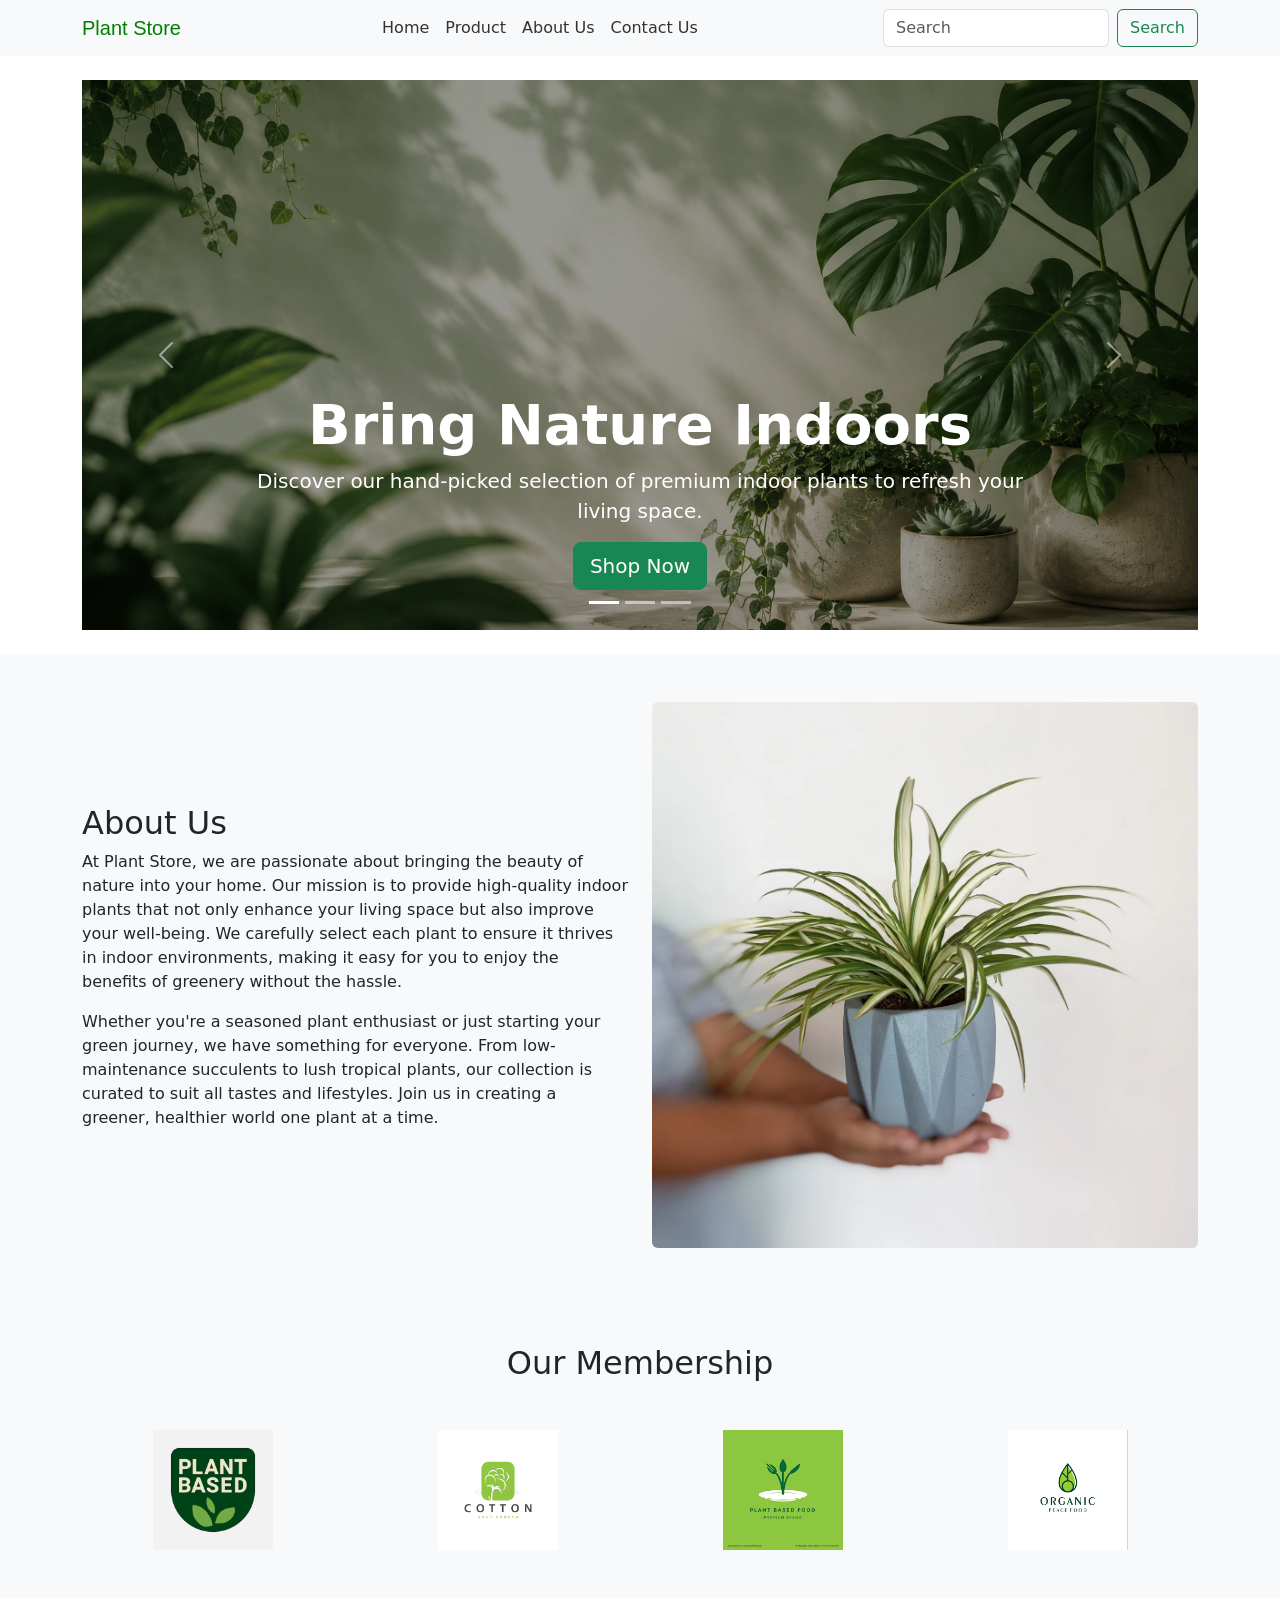
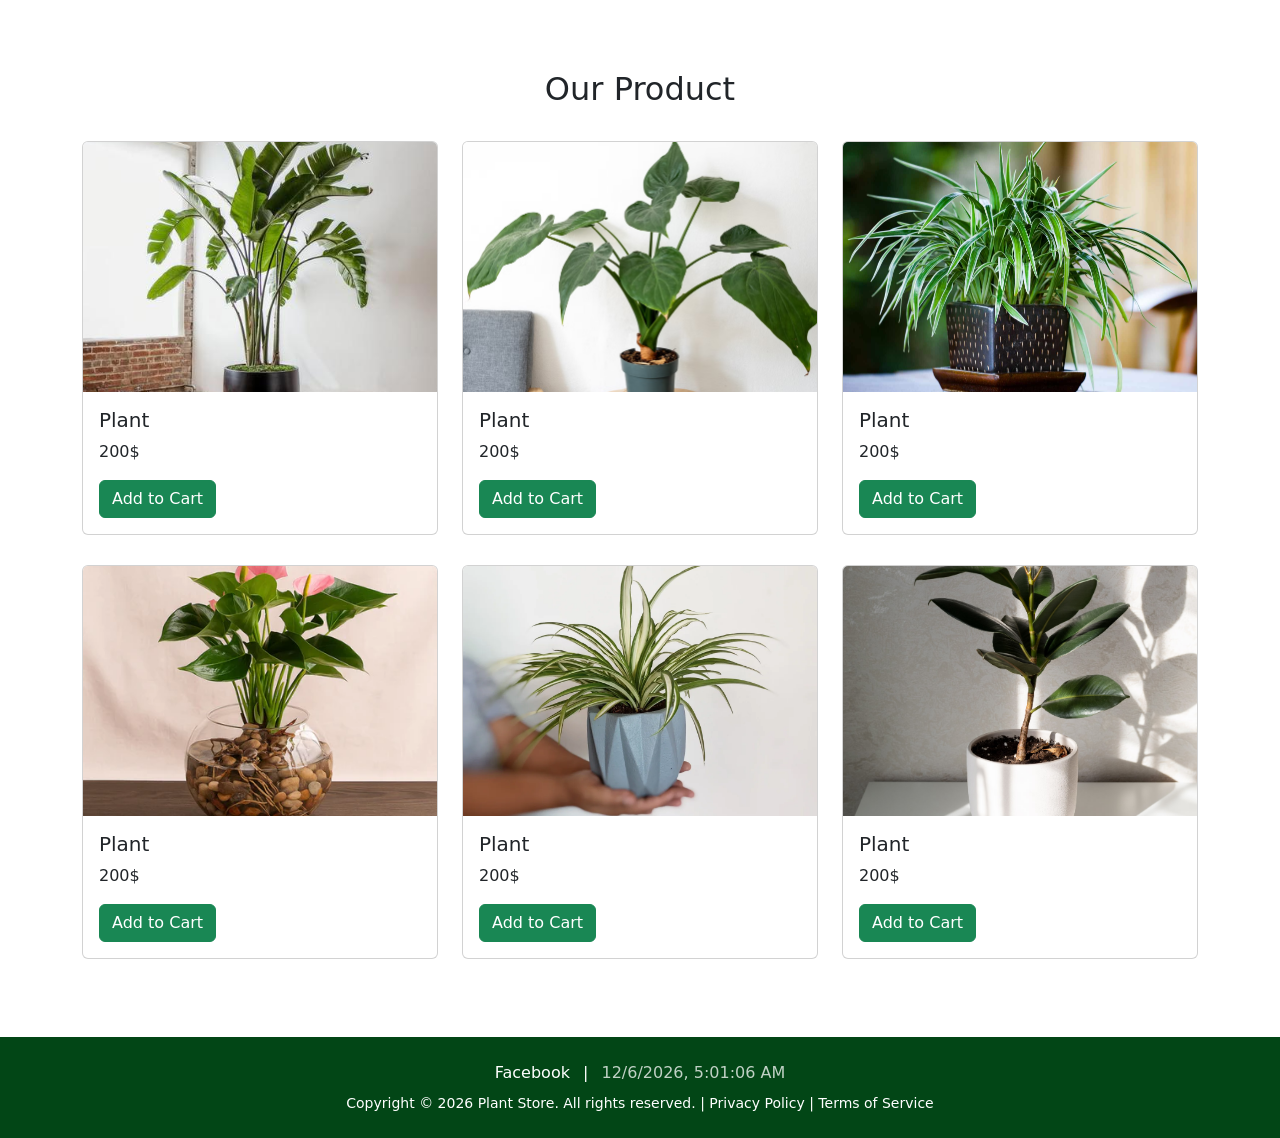
==== index.html @ c687e894 "1st commet" ====
<!DOCTYPE html>
<html lang="en">
<head>
    <meta charset="UTF-8">
    <meta name="viewport" content="width=device-width, initial-scale=1.0">
    <title>Plant Store</title>
    <link href="https://cdn.jsdelivr.net/npm/bootstrap@5.3.3/dist/css/bootstrap.min.css" rel="stylesheet">
    <link rel="stylesheet" href="./assets/css/style.css">
</head>

<body>
<header>
    <nav class="navbar navbar-expand-lg bg-body-tertiary">
        <div class="container">
            <a class="navbar-brand" href="#" style="color: green;font-family: 'Lucida Sans', 'Lucida Sans Regular', 'Lucida Grande', 'Lucida Sans Unicode', Geneva, Verdana, sans-serif;">Plant Store</a>
            <button class="navbar-toggler" type="button" data-bs-toggle="collapse" data-bs-target="#navbarSupportedContent">
                <span class="navbar-toggler-icon"></span>
            </button>
            <div class="collapse navbar-collapse" id="navbarSupportedContent">
                <ul class="navbar-nav m-auto mb-2 mb-lg-0">
                    <li class="nav-item"><a class="nav-link" href="index.html">Home</a></li>
                    <li class="nav-item"><a class="nav-link" href="product.html">Product</a></li>
                    <li class="nav-item"><a class="nav-link" href="about-us.html">About Us</a></li>
                    <li class="nav-item"><a class="nav-link" href="contact-us.html">Contact Us</a></li>
                </ul>
                <form class="d-flex" role="search">
                    <input class="form-control me-2" type="search" placeholder="Search">
                    <button class="btn btn-outline-success" type="submit">Search</button>
                </form>
            </div>
        </div>
    </nav>
</header>

<main>
    <section id="banner" class="py-4"> 
      <div class="container">
            <div id="carouselExampleIndicators" class="carousel slide" data-bs-ride="carousel">
                <div class="carousel-indicators">
                    <button type="button" data-bs-target="#carouselExampleIndicators" data-bs-slide-to="0" class="active" aria-current="true" aria-label="Slide 1"></button>
                    <button type="button" data-bs-target="#carouselExampleIndicators" data-bs-slide-to="1" aria-label="Slide 2"></button>
                    <button type="button" data-bs-target="#carouselExampleIndicators" data-bs-slide-to="2" aria-label="Slide 3"></button>
                </div>
                
                <div class="carousel-inner">
                  <div class="carousel-inner">
  <div class="carousel-item active">
    <img src="./assets/image/banner3.png" class="d-block w-100" alt="Plant Banner 1">
    <div class="carousel-caption d-none d-md-block">
      <h2 class="display-4 fw-bold">Bring Nature Indoors</h2>
      <p class="lead">Discover our hand-picked selection of premium indoor plants to refresh your living space.</p>
      <a href="#product" class="btn btn-success btn-lg">Shop Now</a>
    </div>
  </div>

  <div class="carousel-item">
    <img src="./assets/image/GettyImages-1202757463-d946b2abbd374fffbe6ea644dfab06b6.jpg" class="d-block w-100" alt="Plant Banner 2">
    <div class="carousel-caption d-none d-md-block">
      <h2 class="display-4 fw-bold">Low Maintenance, High Style</h2>
      <p class="lead">Perfect for beginners. Explore our range of hardy succulents and snake plants.</p>
      <a href="product.html" class="btn btn-success btn-lg">View Collection</a>
    </div>
  </div>

  <div class="carousel-item">
    <img src="/assets/image/banner1 (2).png" class="d-block w-100" alt="Plant Banner 3">
    <div class="carousel-caption d-none d-md-block">
      <h2 class="display-4 fw-bold">Breathe Cleaner Air</h2>
      <p class="lead">Plants aren't just decor; they are natural air purifiers. Find your green companion today.</p>
    </div>
  </div>
</div>

                </div>

                <button class="carousel-control-prev" type="button" data-bs-target="#carouselExampleIndicators" data-bs-slide="prev">
                    <span class="carousel-control-prev-icon" aria-hidden="true"></span>
                    <span class="visually-hidden">Previous</span>
                </button>
                <button class="carousel-control-next" type="button" data-bs-target="#carouselExampleIndicators" data-bs-slide="next">
                    <span class="carousel-control-next-icon" aria-hidden="true"></span>
                    <span class="visually-hidden">Next</span>
                </button>
            </div>
        </div>
    </section>
 <section id="about" class="py-5 bg-light">
    <div class="container">
        <div class="row align-items-center">
            <div class="col-md-6">
                <h2>About Us</h2>
                <p>At Plant Store, we are passionate about bringing the beauty of nature into your home. Our mission is to provide high-quality indoor plants that not only enhance your living space but also improve your well-being. We carefully select each plant to ensure it thrives in indoor environments, making it easy for you to enjoy the benefits of greenery without the hassle.</p>
                <p>Whether you're a seasoned plant enthusiast or just starting your green journey, we have something for everyone. From low-maintenance succulents to lush tropical plants, our collection is curated to suit all tastes and lifestyles. Join us in creating a greener, healthier world one plant at a time.</p>
            </div>
            <div class="col-md-6">
                <img src="./assets/image/product/spider-plant-303292_1200x1200.webp" alt="About Us" class="img-fluid rounded">
            </div>

 </section>
<section id="membership" class="py-5 bg-light">
  <div class="container">
    <h2 class="text-center mb-5">Our Membership </h2>

    <div class="row justify-content-center align-items-center g-4">
      <div class="col-6 col-md-3 text-center">
        <img class="membership-img img-fluid"
          src="./assets/image/clients/plant-based-business-logo-vector-food-packaging-sticker_53876-126717.avif"
          alt="Client 1">
      </div>
      <div class="col-6 col-md-3 text-center">
        <img class="membership-img img-fluid"
          src="./assets/image/clients/cotton-logo-soft-smooth-plant-design-business-brands-simple-lines-stem-296356730.webp"
          alt="Client 2">
      </div>
      <div class="col-6 col-md-3 text-center">
        <img class="membership-img img-fluid" src="./assets/image/clients/images (1).png" alt="Client 3">
      </div>
      <div class="col-6 col-md-3 text-center">
        <img class="membership-img img-fluid" src="./assets/image/clients/images.png" alt="Client 4">
      </div>
    </div>
  </div>
</section>

<section id="product" class="py-5">
<div class="container">
  <h2 style="text-align: center;" class="py-4" >Our Product</h2>
  <div class="row justify-content-between align-items-center">
    <div class="col-md-4" >
      <div class="card" >
        <img src="./assets/image/product/bird-of-paradise-no-decorative-pot-plant-only.jpeg" class="card-img-top" alt="Plant 1">
        <div class="card-body">
          <h5 class="card-title">Plant</h5>
          <p class="card-text">200$</p>
          <a href="#" class="btn btn-success">Add to Cart</a>
        </div>
      </div>
    </div>
    <div class="col-md-4" >
      <div class="card">
        <img src="./assets/image/product/philodendron-green-house-plant-669e8b7b85bf1.avif" class="card-img-top" alt="Plant 1">
        <div class="card-body">
          <h5 class="card-title">Plant</h5>
          <p class="card-text">200$</p>
         <a href="#" class="btn btn-success">Add to Cart</a>
        </div>
      </div>
    </div>
    <div class="col-md-4" >
      <div class="card">
        <img src="./assets/image/product/GettyImages-823655632-2-36d7ea506c5a409ea5e25264852a9f6f.jpg" class="card-img-top" alt="Plant 1">
        <div class="card-body">
          <h5 class="card-title">Plant</h5>
          <p class="card-text">200$</p>
          <a href="#" class="btn btn-success">Add to Cart</a>
        </div>
      </div>
    </div>
    <div class="col-md-4" >
      <div class="card" >
        <img src="./assets/image/product/PLRGUX17.webp" class="card-img-top" alt="Plant 1">
        <div class="card-body">
          <h5 class="card-title">Plant</h5>
          <p class="card-text">200$</p>
         <a href="#" class="btn btn-success">Add to Cart</a>
        </div>
      </div>
    </div>
    <div class="col-md-4">
      <div class="card" >
        <img src="./assets/image/product/spider-plant-303292_1200x1200.webp" class="card-img-top" alt="Plant 1">
        <div class="card-body">
          <h5 class="card-title">Plant</h5>
          <p class="card-text">200$</p>
          <a href="#" class="btn btn-success">Add to Cart</a>
        </div>
      </div>
    </div>
    <div class="col-md-4">
      <div class="card">
        <img src="./assets/image/product/55eb1a6b-96d7-497d-99a9-0c90b802d08e.avif" class="card-img-top" alt="Plant 1">
        <div class="card-body">
          <h5 class="card-title">Plant</h5>
          <p class="card-text">200$</p>
          <a href="#" class="btn btn-success">Add to Cart</a>
        </div>
      </div>
    </div>
    
  </div>
</div>
</section>

</main>

<footer class="text-white py-4 text-center" style="background-color: #024616;">
  <div class="container">
    <div class="mb-2">
      <a href="#" target="_blank" class="text-white text-decoration-none me-2">Facebook</a> |
      <span id="datetime" class="ms-2 opacity-75"></span>
    </div>
    
    <p class="mb-0 small">
      Copyright &copy; 2026 Plant Store. All rights reserved. | Privacy Policy | Terms of Service
    </p>
  </div>
</footer>

    <script src="https://cdn.jsdelivr.net/npm/bootstrap@5.3.3/dist/js/bootstrap.bundle.min.js"></script>
    <script src="./assets/js/app.js"></script>
</body>
</html>
---- assets/css/style.css ----
* {
        margin: 0;
        padding: 0;
        box-sizing: border-box;
        outline: 0;
}
ul,ol {
    list-style-type: none;
}

a {
    text-decoration: none;
}

main {
    flex: 1; /* This pushes the footer down */
}


/* Custom Navbar Styles */
.navbar-nav .nav-link {
    position: relative;
    color: #333 !important; /* Default text color */
    font-weight: 500;
    transition: color 0.3s ease;
    padding: 0.5rem 1rem;
}


.navbar-nav .nav-link:hover {
    color: #28a745 !important; /* Plant Green color */
}

.navbar-nav .nav-link::after {
    content: '';
    position: absolute;
    width: 0;
    height: 2px;
    bottom: 0;
    left: 50%;
    background-color: #28a745; /* Underline color */
    transition: all 0.3s ease-in-out;
    transform: translateX(-50%);
}

.navbar-nav .nav-link:hover::after {
    width: 80%; /* Width of underline on hover */
}


.navbar-nav .nav-link.active::after {
    width: 80%;
}

/* caroisel */
.carousel-item img {
    height: 550px; 
    object-fit: cover; 
    width: 100%;
}

@media (max-width: 768px) {
    .carousel-item img {
        height: 300px;
    }
}



.col-md-4 {
    margin-bottom: 30px;
}

.carousel-item img {
    height: 550px;
    object-fit: cover;
    filter: brightness(60%); /* Makes the image darker so white text pops */
}



/* product cards */
.card img {
    height: 250px;       
    object-fit: cover;   
    
}

/* Style for Client Logos */
.membership-img {
    max-height: 120px;   
    width: auto;
    transition: all 0.3s ease;
    cursor: pointer;
}
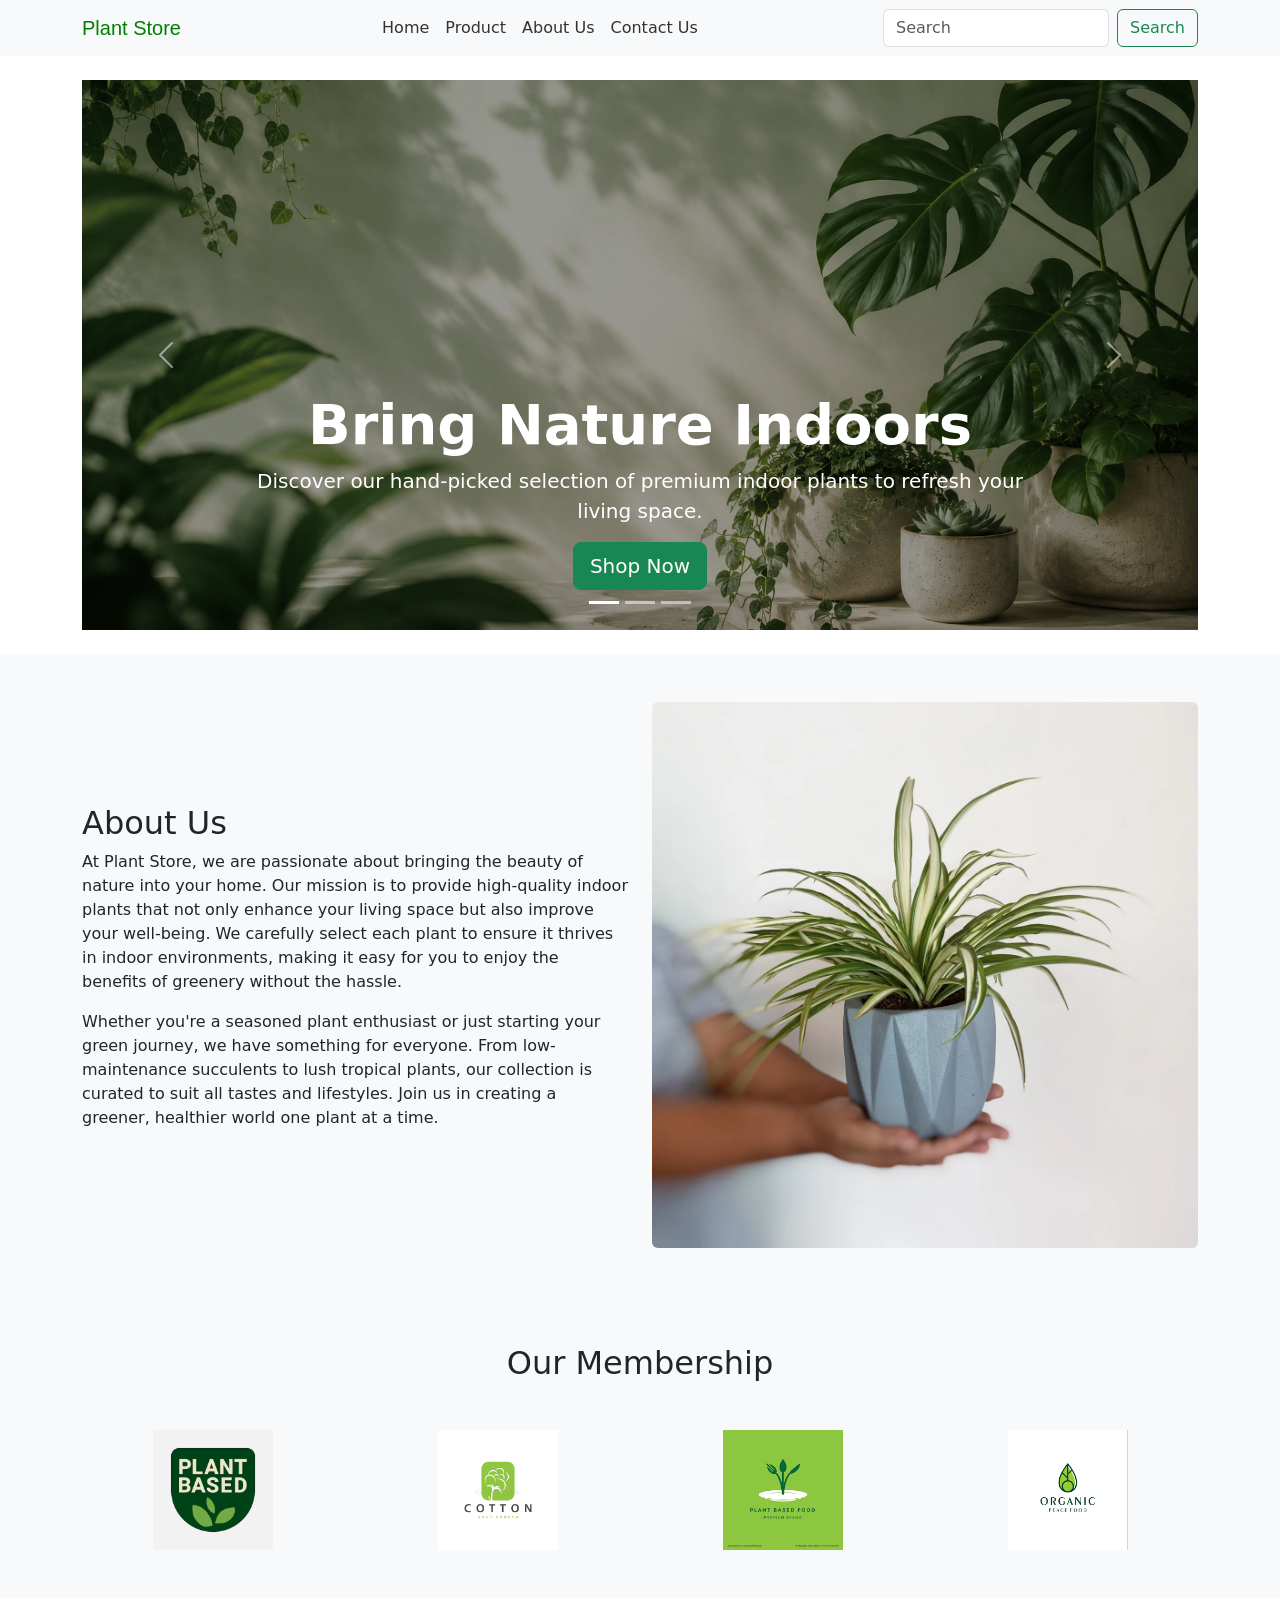
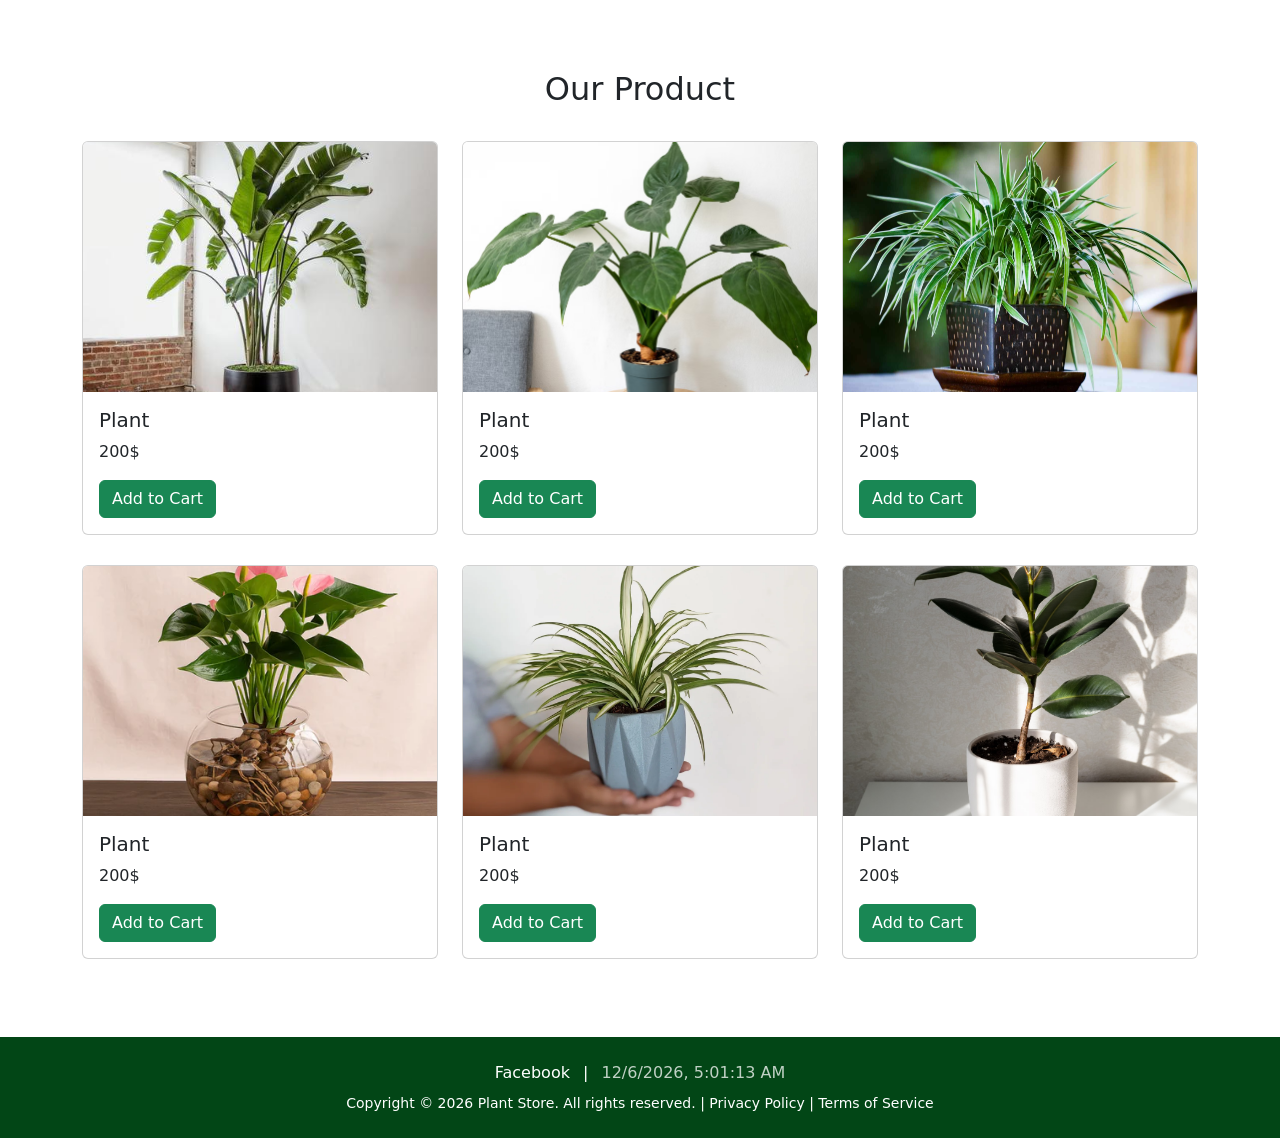
==== commit 9445b26a: "Updated code and fixed bugs2" ====
--- a/index.html
+++ b/index.html
@@ -63,7 +63,7 @@
   </div>
 
   <div class="carousel-item">
-    <img src="/assets/image/banner1 (2).png" class="d-block w-100" alt="Plant Banner 3">
+    <img src="/assets/image/banner1.png" class="d-block w-100" alt="Plant Banner 3">
     <div class="carousel-caption d-none d-md-block">
       <h2 class="display-4 fw-bold">Breathe Cleaner Air</h2>
       <p class="lead">Plants aren't just decor; they are natural air purifiers. Find your green companion today.</p>
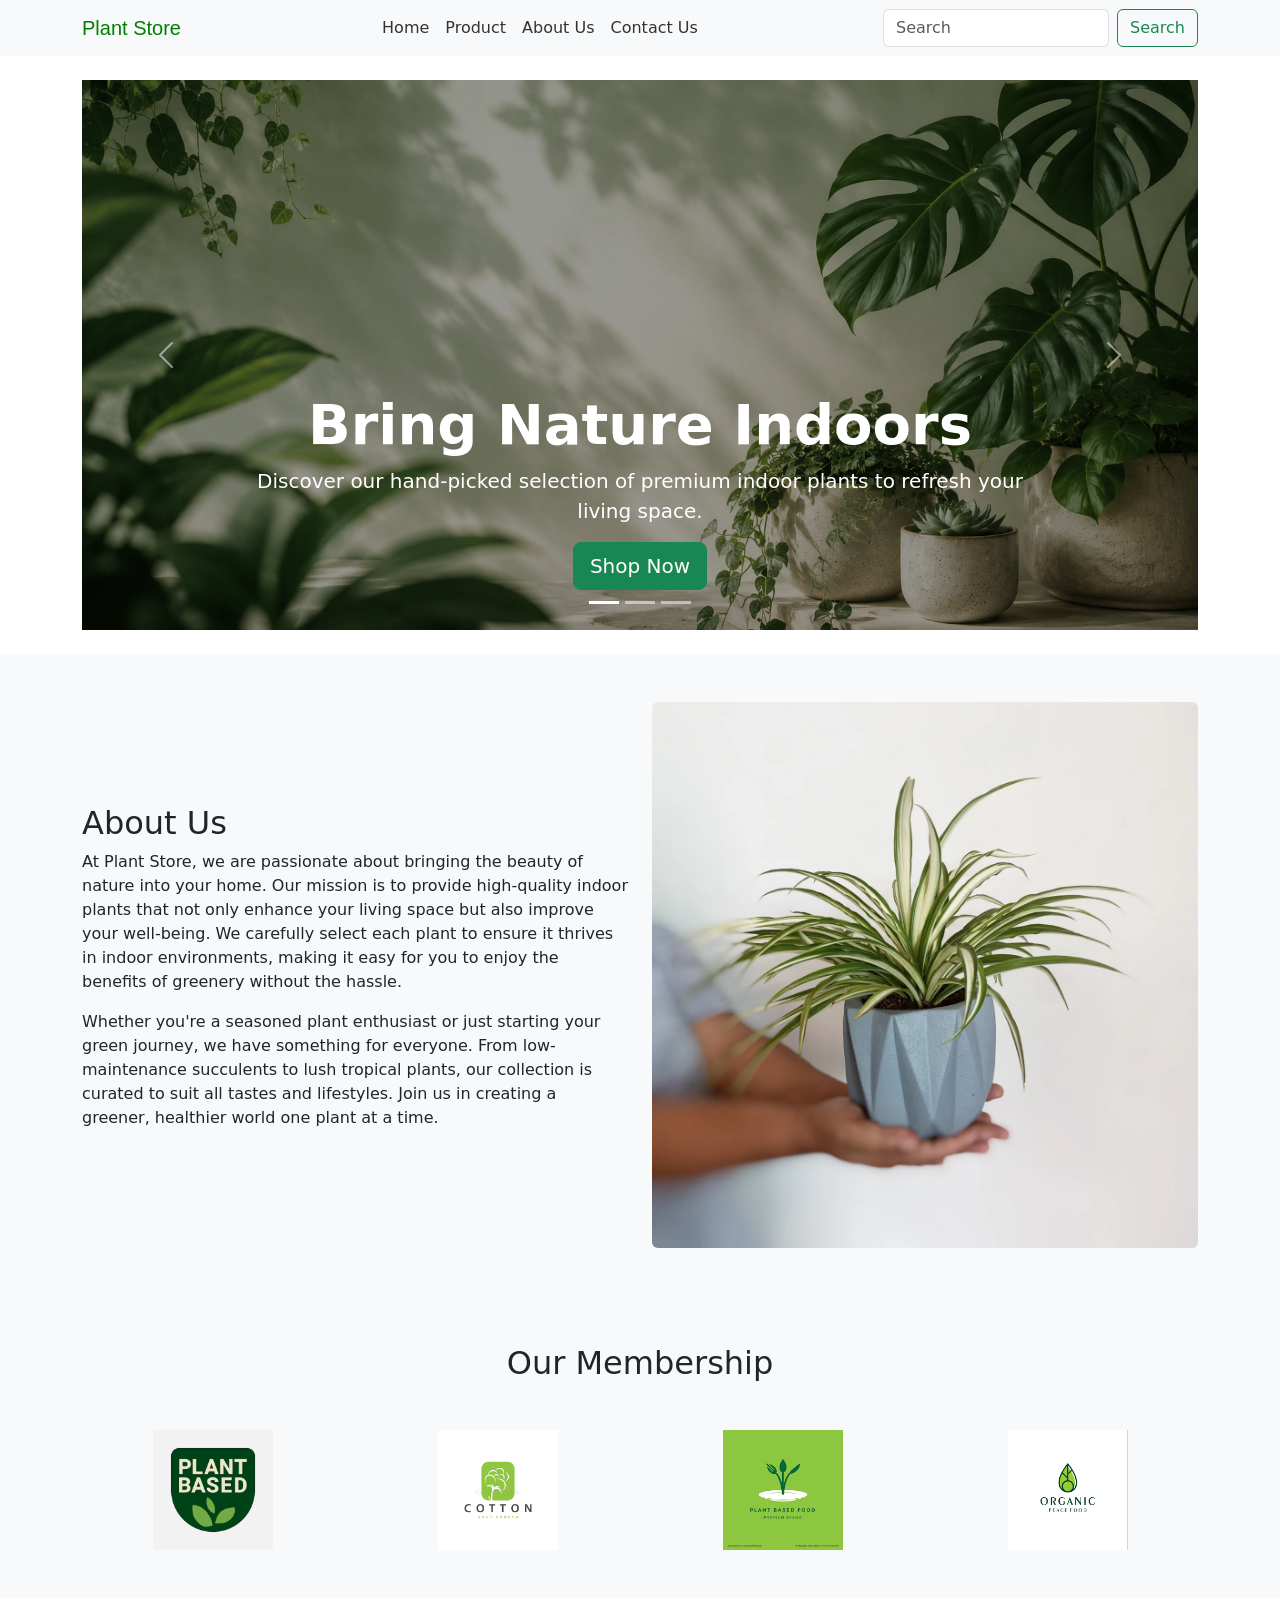
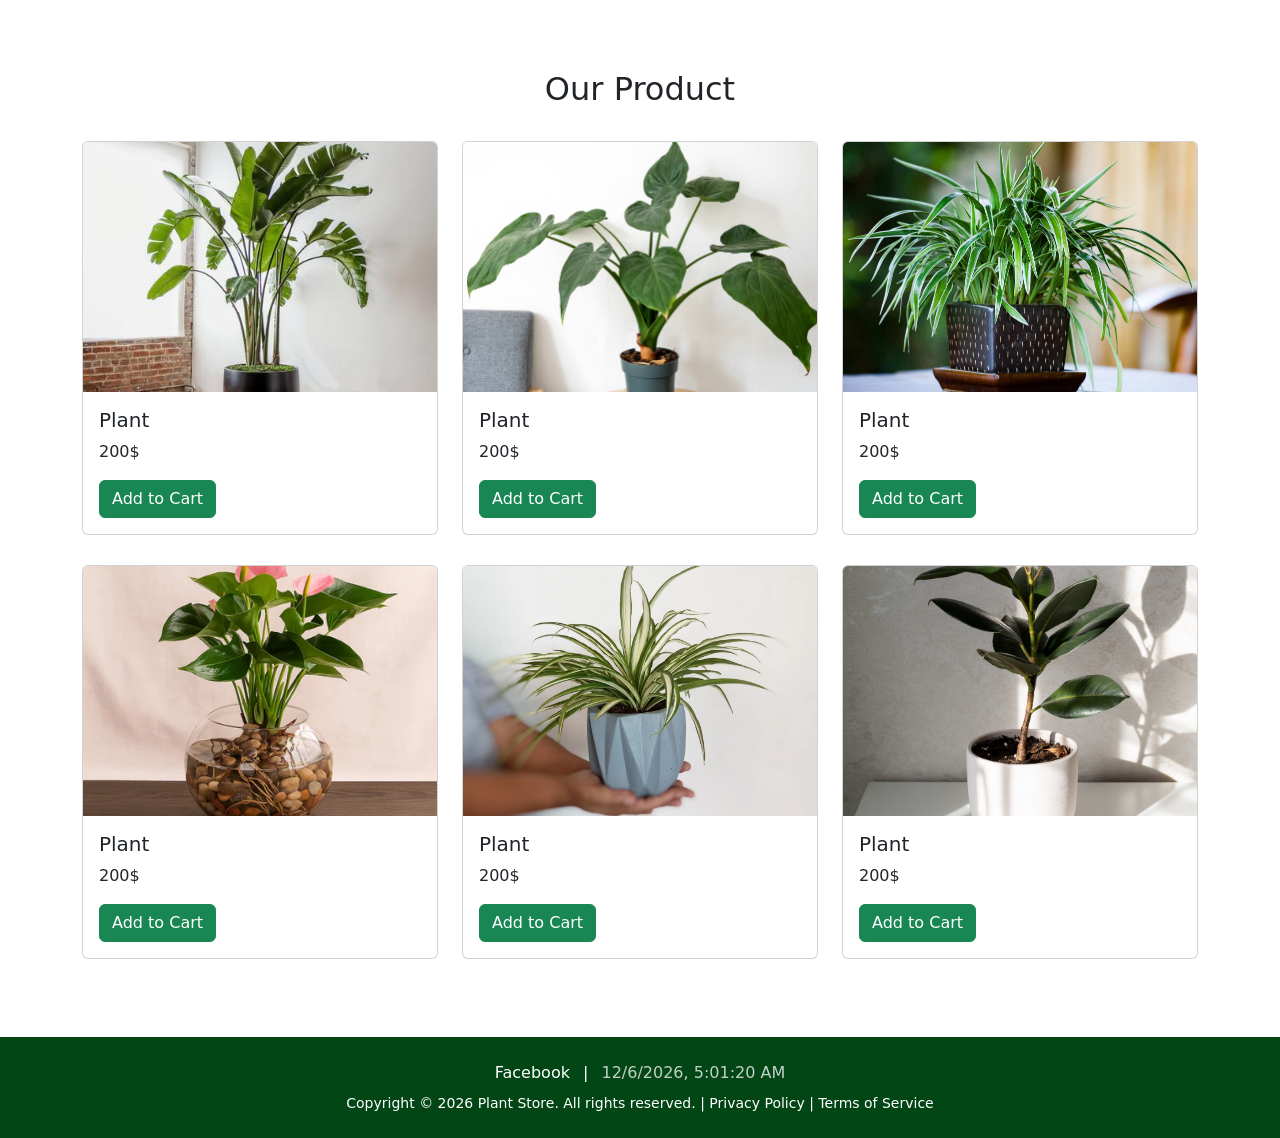
==== commit e2c6071a: "Updated code and fixed bugdfghs" ====
--- a/index.html
+++ b/index.html
@@ -63,7 +63,7 @@
   </div>
 
   <div class="carousel-item">
-    <img src="/assets/image/banner1.png" class="d-block w-100" alt="Plant Banner 3">
+    <img src="/assets/image/GettyImages-823655632-2-36d7ea506c5a409ea5e25264852a9f6f.jpg" class="d-block w-100" alt="Plant Banner 3">
     <div class="carousel-caption d-none d-md-block">
       <h2 class="display-4 fw-bold">Breathe Cleaner Air</h2>
       <p class="lead">Plants aren't just decor; they are natural air purifiers. Find your green companion today.</p>
